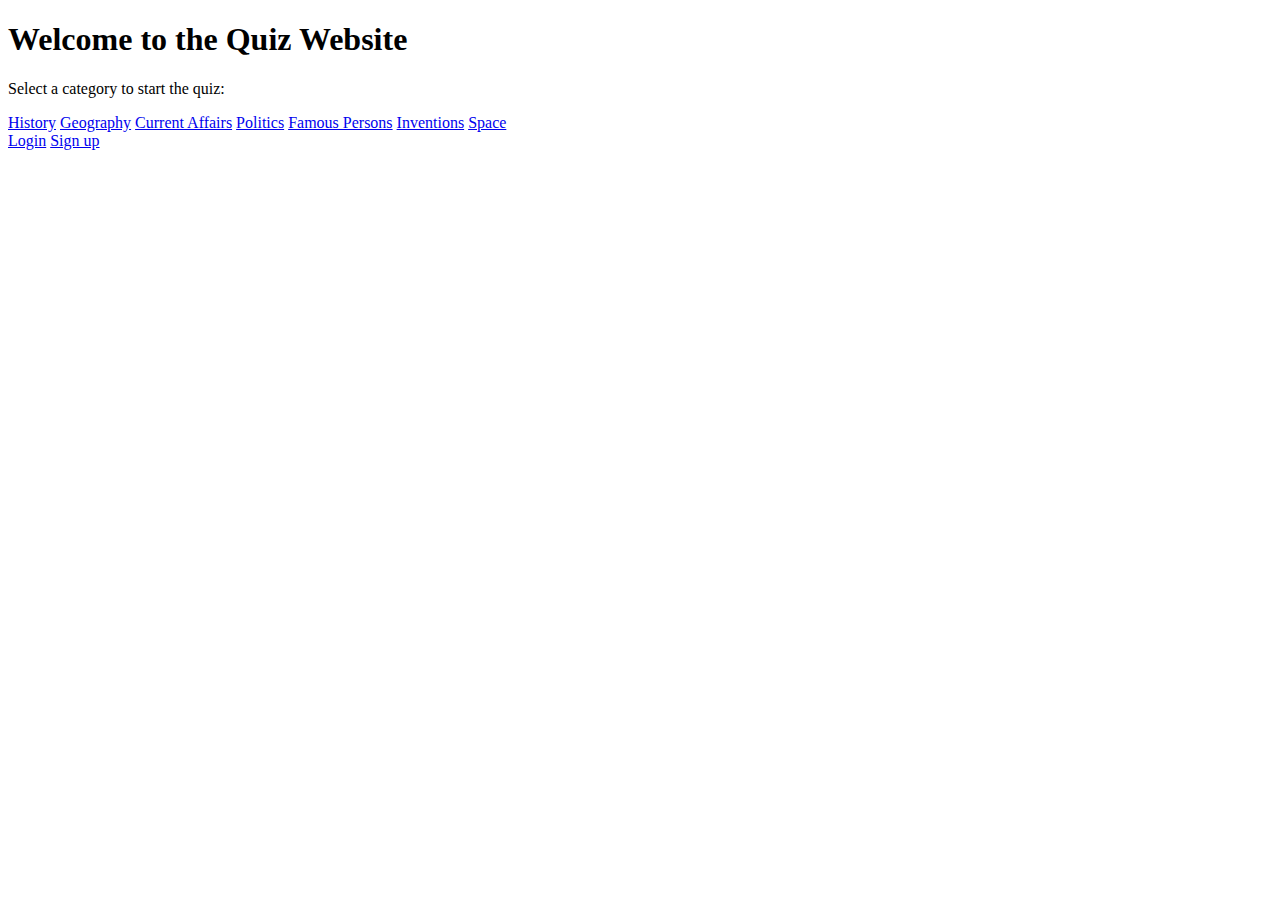
==== index.html @ a0a4d0b9 "Merge pull request #14 from varshitha-git-collab/patch-17" ====
<!DOCTYPE html>
<html lang="en">
<head>
    <meta charset="UTF-8">
    <meta name="viewport" content="width=device-width, initial-scale=1.0">
    <title>Quiz Website - Home</title>
    <link rel="stylesheet" href="style.css">
      <style>
        body {
            background-image: url(https://files.oaiusercontent.com/file-UgEs7B4qDDo8WWSWvEijnK?se=2024-12-28T16%3A02%3A47Z&sp=r&sv=2024-08-04&sr=b&rscc=max-age%3D604800%2C%20immutable%2C%20private&rscd=attachment%3B%20filename%3De2648919-9c59-4b5c-822b-6b2fd92001a6.webp&sig=XP4IQfmnP1APTq69LqHAeYQF7kLn8FiRIbc5A6vdNTM%3D);
            background-position: center;
            background-size: cover;
            background-attachment: fixed;
            background-repeat: no-repeat;

        }
    </style>
</head>
<body class="index-body">
    <div class="index-content">
        <h1>Welcome to the Quiz Website</h1>
        <p>Select a category to start the quiz:</p>
        <div class="index-content-div-1">
            <a href="quiz_history.html">History</a>
            <a href="quiz_geography.html">Geography</a>
            <a href="quiz_current_affairs.html">Current Affairs</a>
            <a href="quiz_politics.html">Politics</a>
            <a href="quiz_famous_persons.html">Famous Persons</a>
            <a href="quiz_inventions.html">Inventions</a>
            <a href="quiz_space.html">Space</a>
        </div>
        <div class="index-content-div-2">
            <a href="login.html">Login</a>
            <a href="signup.html">Sign up</a>
        </div>
    </div>
</body>
</html>
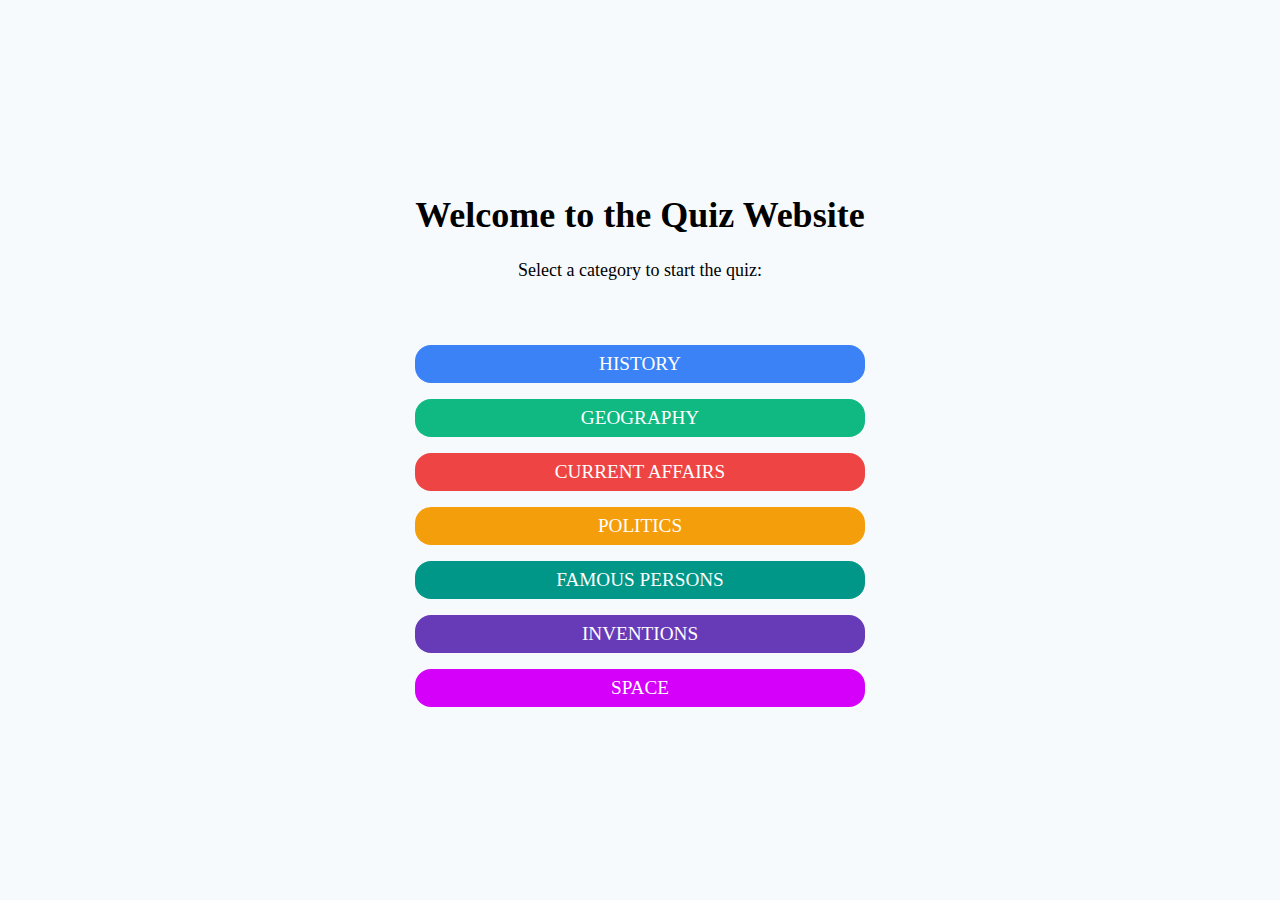
==== commit 480314d4: "add JSs" ====
--- a/index.html
+++ b/index.html
@@ -5,34 +5,21 @@
     <meta name="viewport" content="width=device-width, initial-scale=1.0">
     <title>Quiz Website - Home</title>
     <link rel="stylesheet" href="style.css">
-      <style>
-        body {
-            background-image: url(https://files.oaiusercontent.com/file-UgEs7B4qDDo8WWSWvEijnK?se=2024-12-28T16%3A02%3A47Z&sp=r&sv=2024-08-04&sr=b&rscc=max-age%3D604800%2C%20immutable%2C%20private&rscd=attachment%3B%20filename%3De2648919-9c59-4b5c-822b-6b2fd92001a6.webp&sig=XP4IQfmnP1APTq69LqHAeYQF7kLn8FiRIbc5A6vdNTM%3D);
-            background-position: center;
-            background-size: cover;
-            background-attachment: fixed;
-            background-repeat: no-repeat;
-
-        }
-    </style>
 </head>
 <body class="index-body">
     <div class="index-content">
         <h1>Welcome to the Quiz Website</h1>
         <p>Select a category to start the quiz:</p>
-        <div class="index-content-div-1">
-            <a href="quiz_history.html">History</a>
-            <a href="quiz_geography.html">Geography</a>
-            <a href="quiz_current_affairs.html">Current Affairs</a>
-            <a href="quiz_politics.html">Politics</a>
-            <a href="quiz_famous_persons.html">Famous Persons</a>
-            <a href="quiz_inventions.html">Inventions</a>
-            <a href="quiz_space.html">Space</a>
-        </div>
-        <div class="index-content-div-2">
-            <a href="login.html">Login</a>
-            <a href="signup.html">Sign up</a>
+        <div class="index-content-div">
+            <a class="history" href="quiz_history.html">History</a>
+            <a class="geography" href="quiz_geography.html">Geography</a>
+            <a class="current_affairs" href="quiz_current_affairs.html">Current Affairs</a>
+            <a class="politics" href="quiz_politics.html">Politics</a>
+            <a class="famous_people" href="quiz_famous_persons.html">Famous Persons</a>
+            <a class="inventions" href="quiz_inventions.html">Inventions</a>
+            <a class="space" href="quiz_space.html">Space</a>
         </div>
     </div>
+    <script src="script-index.js"></script>
 </body>
 </html>
--- a/style.css
+++ b/style.css
@@ -0,0 +1,306 @@
+/* Do not modify these lines
+************************************************** */
+*{
+    margin: 0;
+    padding: 0;
+    box-sizing: border-box;
+}
+
+html, body{
+    width: 100%;
+    height: 100%;
+}
+/* ************************************************** */
+/* Upto here */
+
+.index-body{
+    width: 100%;
+    height: 100vh;
+    background-color: #F7FAFC;
+    display: flex;
+    justify-content: center;
+    align-items: center;
+}
+
+.index-content{
+    text-align: center;
+}
+
+.index-content h1{
+    font-size: 2.25rem;
+    font-weight: bold;
+    margin-bottom: 1.5rem;
+}
+
+.index-content p{
+    font-size: 1.125rem;
+    margin-bottom: 4rem;
+}
+
+.index-content-div{
+    display: flex;
+    flex-direction: column;
+    gap: 1rem;
+}
+
+.index-content-div a{
+    font-size: 1.2rem;
+    text-transform: uppercase;
+    color: #FFFFFF;
+    padding: 0.5rem 1.5rem;
+    text-decoration: none;
+    border-radius: 1rem;
+}
+
+.index-content-div a:nth-child(1){
+    background-color: #3B82F6;
+}
+
+.index-content-div a:nth-child(2){
+    background-color: #10B981;
+}
+
+.index-content-div a:nth-child(3){
+    background-color: #EF4444;
+}
+
+.index-content-div a:nth-child(4){
+    background-color: #F59E0B;
+}
+.index-content-div a:nth-child(5){
+    background-color: #009688;
+}
+.index-content-div a:nth-child(6){
+    background-color: #673AB7;
+}
+.index-content-div a:nth-child(7){
+    background-color: #D500F9;
+}
+
+.login-body, .signup-body, .category-body, .quiz-category-body, .result-body{
+    background-color: #F7FAFC;
+    display: flex;
+    justify-content: center;
+    align-items: center;
+    height: 100vh;
+}
+
+.login-container, .signup-container{
+    background-color: #FFFFFF;
+    padding: 2rem;
+    border-radius: 0.375rem;
+    box-shadow: 0 10px 15px -3px rgba(0, 0, 0, 0.1), 0 4px 6px -2px rgba(0, 0, 0, 0.05);
+    width: 100%;
+    max-width: 24rem;
+}
+
+.login-container h1, .signup-container h1{
+    font-size: 1.5rem;
+    font-weight: bold;
+    margin-bottom: 1.5rem;
+    text-align: center;
+}
+
+.login-username, .signup-username, .signup-email{
+    margin-bottom: 1rem;
+}
+
+.login-username label, .login-password label, .signup-username label, .login-email label, .signup-password label{
+    display: block;
+    color: #4A5568;
+    font-size: 0.875rem;
+    font-weight: bold;
+    margin-bottom: 0.5rem;
+}
+
+.login-username input, .login-password input, .signup-username input, .signup-email input, .signup-password input{
+    box-shadow: inset 0 2px 4px rgba(0, 0, 0, 0.1), inset 0 -2px 4px rgba(0, 0, 0, 0.1), inset 2px 0 4px rgba(0, 0, 0, 0.1), inset -2px 0 4px rgba(0, 0, 0, 0.1);
+    appearance: none;
+    border: 1px solid #E2E8F0;
+    border-radius: 0.25rem;
+    width: 100%;
+    padding: 0.5rem 0.75rem;
+    color: #4A5568;
+    line-height: 1.25rem;
+    focus {
+        outline: none;
+        box-shadow: 0 0 0 3px rgba(66, 153, 225, 0.5);
+    }
+}
+
+.login-button, .signup-button{
+    display: flex;
+    justify-content: center;
+    align-items: center;
+    margin-top: 1.5rem;
+}
+.login-button button, .signup-button button{
+    background-color: #3B82F6;
+    color: #FFFFFF;
+    font-weight: bold;
+    padding: 0.5rem 1rem;
+    border: none;
+    border-radius: 0.25rem;
+    outline: none;
+    box-shadow: 0 1px 2px rgba(0, 0, 0, 0.05);
+    &:hover {
+        background-color: #2563EB;
+    }
+}
+.signup, .login{
+    margin-top: 1rem;
+    text-align: center;
+}
+
+.signup a, .login a{
+    color: #3B82F6;
+    text-decoration: underline;
+}
+
+.categories-container{
+    text-align: center;
+}
+
+.categories-container h1{
+    font-size: 2.25rem;
+    font-weight: bold;
+    margin-bottom: 1.5rem;
+}
+
+.categories-container p{
+    font-size: 1.125rem;
+    margin-bottom: 1.5rem;
+}
+
+.categories-container a{
+    background-color: #3B82F6;
+    color: #FFFFFF;
+    padding: 0.5rem 1rem;
+    border-radius: 0.25rem;
+    text-decoration: none;
+    display: inline-block;
+    margin-bottom: 3rem;
+}
+
+.categories-container a:hover{
+    background-color: #2563EB;
+}
+
+.History{
+    background-image: url('./Images/History.jpg');
+}
+
+.Geography{
+    background-image: url('./Images/Geography.jpg');
+}
+
+.Current_Affairs{
+    background-image: url('./Images/Current_Affairs.jpg');
+}
+
+.Politics{
+    background-image: url('./Images/Politics.jpg');
+}
+
+.Famous_Persons{
+    background-image: url('./Images/Famous_People.jpg');
+}
+
+.Inventions{
+    background-image: url('./Images/Inventions.webp');
+}
+
+.Space{
+    background-image: url('./Images/Space.jpg');
+}
+
+.History, .Geography, .Current_Affairs, .Politics, .Famous_Persons, .Inventions, .Space{
+    width: 100%;
+    height: 100%;
+    background-size: cover;
+    background-position: center;
+}
+
+.quiz-category-container{
+    background-color: #FFFFFF;
+    padding: 2rem;
+    border-radius: 0.375rem;
+    box-shadow: 0 10px 15px -3px rgba(0, 0, 0, 0.1), 0 4px 6px -2px rgba(0, 0, 0, 0.05);
+    width: 100%;
+    max-width: 36rem;
+}
+
+.quiz-category-container h1 {
+    font-size: 1.5rem;
+    font-weight: bold;
+    margin-bottom: 1.5rem;
+    text-align: center;
+}
+
+.quiz-category-container-question{
+    margin-bottom: 1.5rem;
+}
+
+.quiz-category-container-question p{
+    font-size: 1.125rem;
+    margin-bottom: 1rem;
+}
+
+.quiz-category-container-question input[type="radio"]{
+    margin-right: 0.5rem;
+}
+
+.quiz-category-container-buttons{
+    display: flex;
+    justify-content: end;
+}
+
+.quiz-category-container  button{
+    background-color: #3B82F6;
+    color: #FFFFFF;
+    font-weight: bold;
+    padding: 0.5rem 1rem;
+    border: none;
+    border-radius: 0.25rem;
+    outline: none;
+    box-shadow: 0 1px 2px rgba(0, 0, 0, 0.05);
+    transition: background-color 0.3s ease;
+}
+
+button:hover{
+    background-color: #2563EB;
+}
+
+.result-container{
+    background-color: #FFFFFF;
+    padding: 2rem;
+    border-radius: 0.375rem;
+    box-shadow: 0 10px 15px -3px rgba(0, 0, 0, 0.1), 0 4px 6px -2px rgba(0, 0, 0, 0.05);
+    width: 100%;
+    max-width: 24rem;
+    text-align: center;
+}
+
+.result-container h1 {
+    font-size: 1.5rem;
+    font-weight: bold;
+    margin-bottom: 1.5rem;
+}
+
+.result-container p {
+    font-size: 1.125rem;
+    margin-bottom: 1rem;
+}
+
+.result-container a {
+    background-color: #3B82F6;
+    color: #FFFFFF;
+    padding: 0.5rem 1rem;
+    border-radius: 0.25rem;
+    text-decoration: none;
+    display: inline-block;
+}
+
+.result-container a:hover {
+    background-color: #2563EB;
+}
